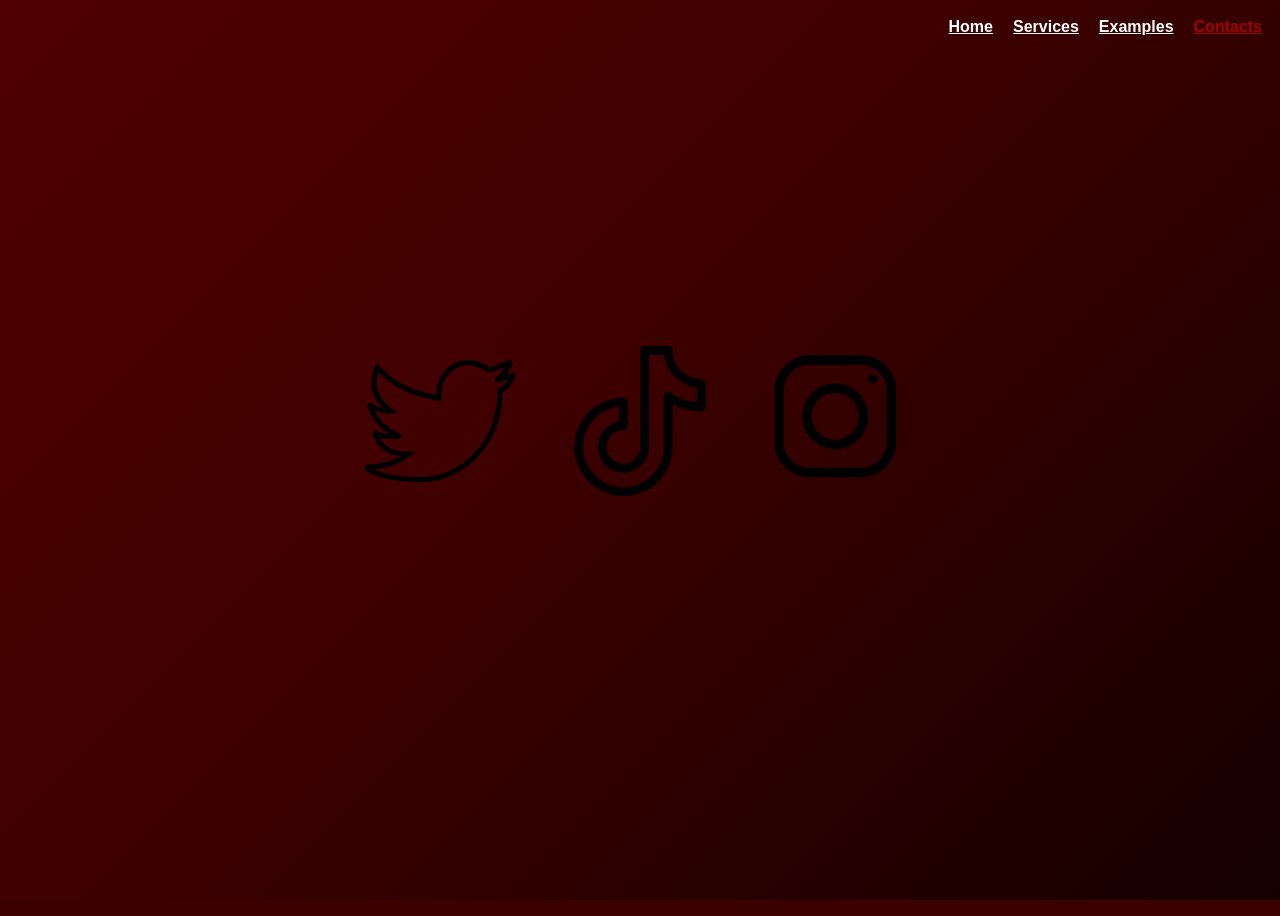
==== pages/contacts.html @ 523a6bbb "Added Portfolio" ====
<!DOCTYPE html>
<html lang="en">

<head>
    <meta charset="UTF-8">
    <meta name="viewport" content="width=device-width, initial-scale=1.0">
    <link class="logo" rel="icon" type="image/png" href="../imgs/1.jpg">

    <title>Contacts</title>
    <link rel="stylesheet" href="../styles/ContactsStyle.css">
    <script src="../scripts/contactsScript.js"></script>
</head>

<body>
    <nav class="navbar">
        <a href="index.html">Home</a>
        <a href="services.html">Services</a>
        <a href="example.html">Examples</a>
        <a class="main" href="contacts.html">Contacts</a>
    </nav>

    <div class="socials">
        <a href="https://x.com/FalseRyze" target="_blank">
            <img class="twitter" src="../imgs/twitter.png">
        </a>

        <a href="https://tiktok.com/@mmvacid" target="_blank">
            <img class="tiktok" src="../imgs/tiktok.png">
        </a>

        <a href="https://instagram.com/silliealastors" target="_blank">
            <img class="instagram" src="../imgs/instagram.png">
        </a>
    </div>
</body>

</html>
---- styles/ContactsStyle.css ----
body {
    background-color: #3b0000;
    background-image: linear-gradient(135deg, #500000 0%, #410000 40%, #150000 100%);
    background-attachment: fixed;
    min-height: 100vh;

    cursor: url('../imgs/cursor.png') 16 16, auto;
}

a {
    cursor: inherit;
}

.navbar {
    padding: 10px;
    display: flex;
    gap: 20px;
    justify-content: right;
}

.navbar a {
    color: white;
    font-weight: bold;
    font-family: Arial, Helvetica, sans-serif;
    transition: color 0.2s ease;
}

.navbar a.main {
    color: rgb(165, 0, 0);
}

.navbar a:hover {
    color: red;
}

.starimg img {
    width: 215px;
    height: 215px;
    border-radius: 50%;
    object-fit: cover;
}



/* socials */

.twitter,
.instagram,
.tiktok {
    width: 150px;
    height: 150px;

    display: flex;
    align-items: center;
    justify-content: center;

    position: static;
    transition: transform 0.2s ease;
}

.socials {
    display: flex;
    justify-content: center;
    align-items: center;
    gap: 50px;
    margin-top: 300px;

}

.twitter:hover,
.instagram:hover,
.tiktok:hover {
    transform: scale(1.1);
}

/* Phone */
@media (max-width: 600px) {
    .socials {
        gap: 20px;
        margin-top: 250px;
    }

    .twitter,
    .instagram,
    .tiktok {
        width: 110px;
        height: 110px;
    }
}

/* ANIMATIONS */
@keyframes colorTransition {
    from {
        color: white;
    }

    to {
        color: red;
    }
}
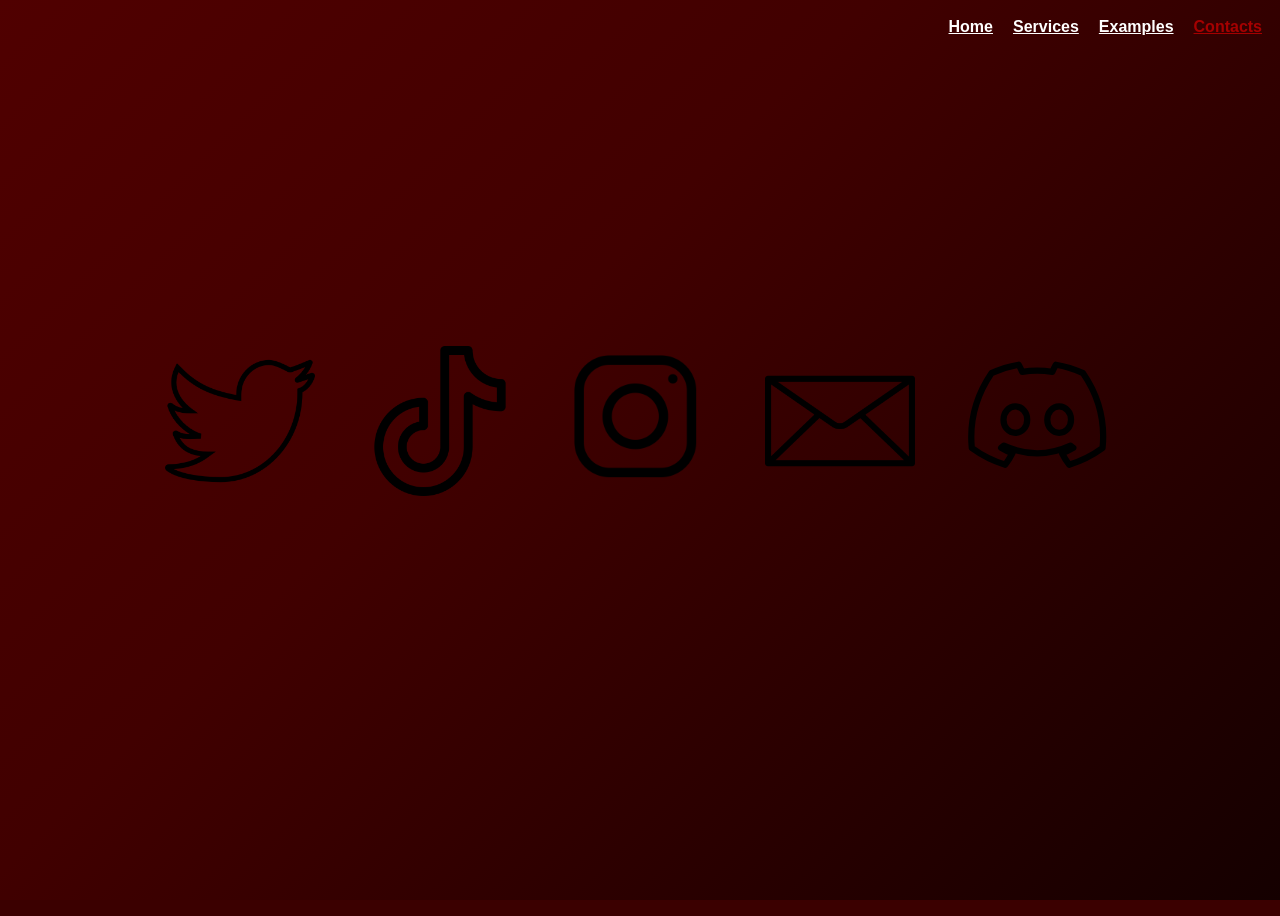
==== commit d7d13fd9: "Added two new contacts; Discord, and gmail." ====
--- a/pages/contacts.html
+++ b/pages/contacts.html
@@ -6,14 +6,14 @@
     <meta name="viewport" content="width=device-width, initial-scale=1.0">
     <link class="logo" rel="icon" type="image/png" href="../imgs/1.jpg">
 
-    <title>Contacts</title>
+    <title>Cashs Contacts</title>
     <link rel="stylesheet" href="../styles/ContactsStyle.css">
     <script src="../scripts/contactsScript.js"></script>
 </head>
 
 <body>
     <nav class="navbar">
-        <a href="index.html">Home</a>
+        <a href="../index.html">Home</a>
         <a href="services.html">Services</a>
         <a href="example.html">Examples</a>
         <a class="main" href="contacts.html">Contacts</a>
@@ -31,6 +31,15 @@
         <a href="https://instagram.com/silliealastors" target="_blank">
             <img class="instagram" src="../imgs/instagram.png">
         </a>
+
+
+        <a href="https://mail.google.com/mail/u/1/?fs=1&to=aimnat10ndev@gmail.com&tf=cm" target="_blank">
+            <img class="gmail" src="../imgs/email.png">
+        </a>
+
+        <a href="https://discord.com/users/1516453256833011724" target="_blank">
+            <img class="discord" src="../imgs/discord.svg">
+        </a>
     </div>
 </body>
 
--- a/styles/ContactsStyle.css
+++ b/styles/ContactsStyle.css
@@ -46,6 +46,8 @@
 
 .twitter,
 .instagram,
+.discord,
+.gmail,
 .tiktok {
     width: 150px;
     height: 150px;
@@ -69,6 +71,8 @@
 
 .twitter:hover,
 .instagram:hover,
+.discord:hover,
+.gmail:hover,
 .tiktok:hover {
     transform: scale(1.1);
 }
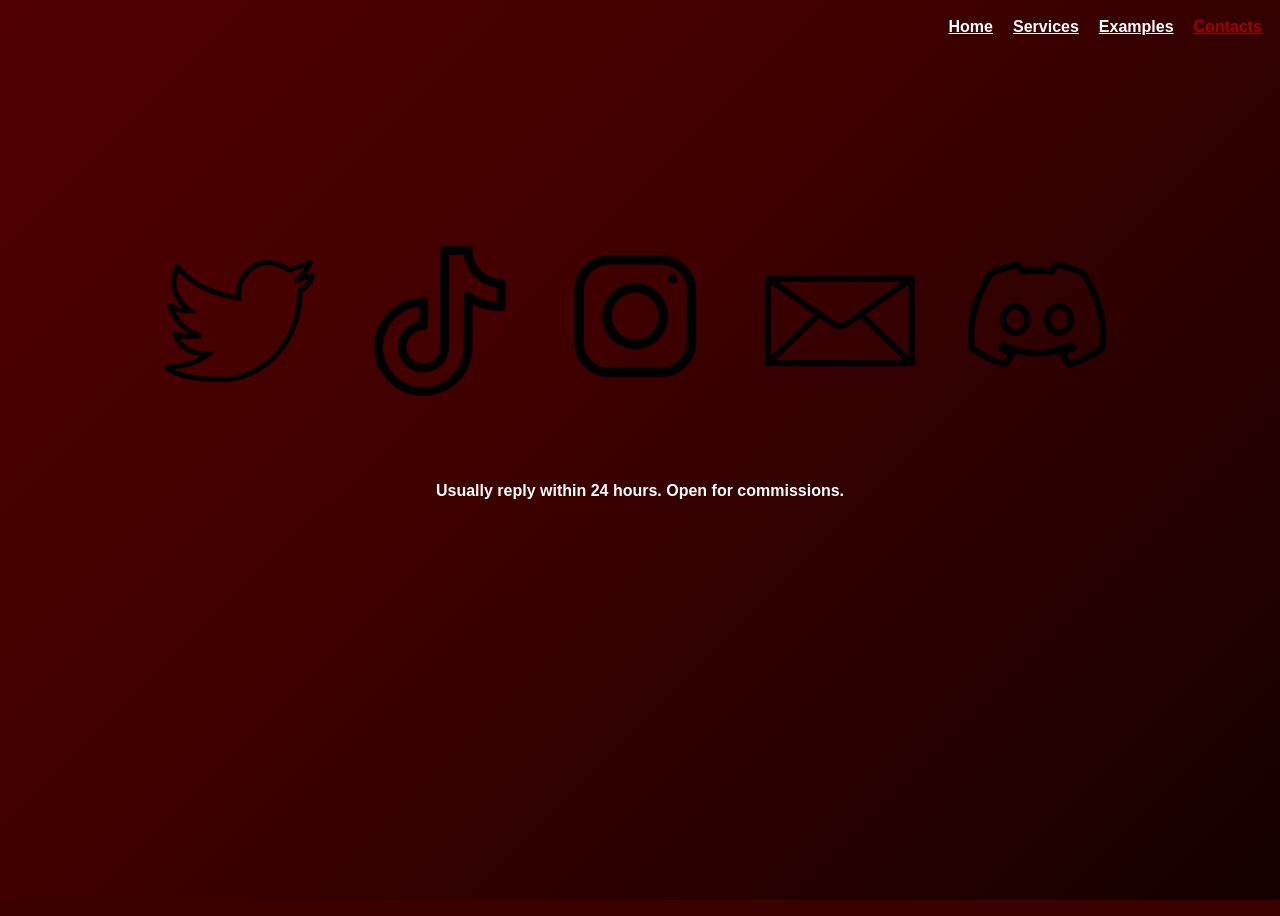
==== commit c64e4f44: "Added a clear-up text within the contacts." ====
--- a/pages/contacts.html
+++ b/pages/contacts.html
@@ -41,6 +41,10 @@
             <img class="discord" src="../imgs/discord.svg">
         </a>
     </div>
+
+    <div class="text">
+        Usually reply within 24 hours. Open for commissions.
+    </div>
 </body>
 
 </html>
--- a/styles/ContactsStyle.css
+++ b/styles/ContactsStyle.css
@@ -60,12 +60,27 @@
     transition: transform 0.2s ease;
 }
 
+.text {
+    width: 500px;
+    height: 150px;
+
+    display: flex;
+    align-items: center;
+    align-self: center;
+    justify-content: center;
+
+    color: white;
+    font-family: Arial, Helvetica, sans-serif;
+    font-weight: bold;
+    margin: 20px auto 0;
+}
+
 .socials {
     display: flex;
     justify-content: center;
     align-items: center;
     gap: 50px;
-    margin-top: 300px;
+    margin-top: 200px;
 
 }
 
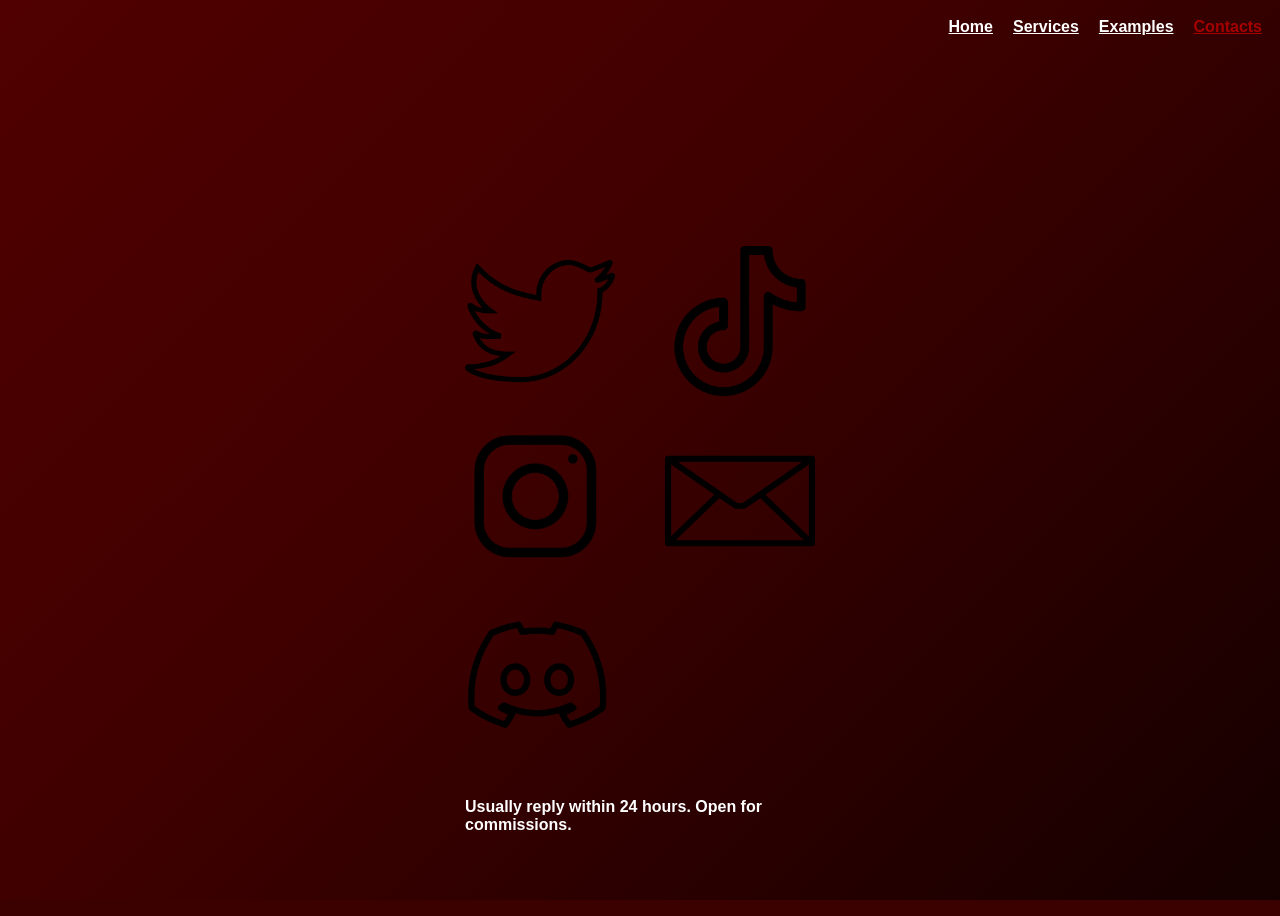
==== commit a3071a30: "Fixed up grammar, and status img blocking navbar. And fix mobile layout" ====
--- a/pages/contacts.html
+++ b/pages/contacts.html
@@ -6,7 +6,7 @@
     <meta name="viewport" content="width=device-width, initial-scale=1.0">
     <link class="logo" rel="icon" type="image/png" href="../imgs/1.jpg">
 
-    <title>Cashs Contacts</title>
+    <title>Cash's Contacts</title>
     <link rel="stylesheet" href="../styles/ContactsStyle.css">
     <script src="../scripts/contactsScript.js"></script>
 </head>
@@ -40,10 +40,10 @@
         <a href="https://discord.com/users/1516453256833011724" target="_blank">
             <img class="discord" src="../imgs/discord.svg">
         </a>
-    </div>
 
-    <div class="text">
-        Usually reply within 24 hours. Open for commissions.
+        <div class="text">
+            Usually reply within 24 hours. Open for commissions.
+        </div>
     </div>
 </body>
 
--- a/styles/ContactsStyle.css
+++ b/styles/ContactsStyle.css
@@ -61,27 +61,28 @@
 }
 
 .text {
-    width: 500px;
-    height: 150px;
-
     display: flex;
     align-items: center;
-    align-self: center;
     justify-content: center;
 
     color: white;
     font-family: Arial, Helvetica, sans-serif;
     font-weight: bold;
-    margin: 20px auto 0;
+    margin: 0;
 }
 
 .socials {
-    display: flex;
+    display: grid;
+    grid-template-columns: repeat(2, 150px);
     justify-content: center;
     align-items: center;
-    gap: 50px;
+    gap: 30px 50px;
     margin-top: 200px;
+}
 
+.socials .text {
+    grid-column: 1 / -1;
+    min-height: 60px;
 }
 
 .twitter:hover,
@@ -95,6 +96,7 @@
 /* Phone */
 @media (max-width: 600px) {
     .socials {
+        grid-template-columns: repeat(2, 110px);
         gap: 20px;
         margin-top: 250px;
     }
